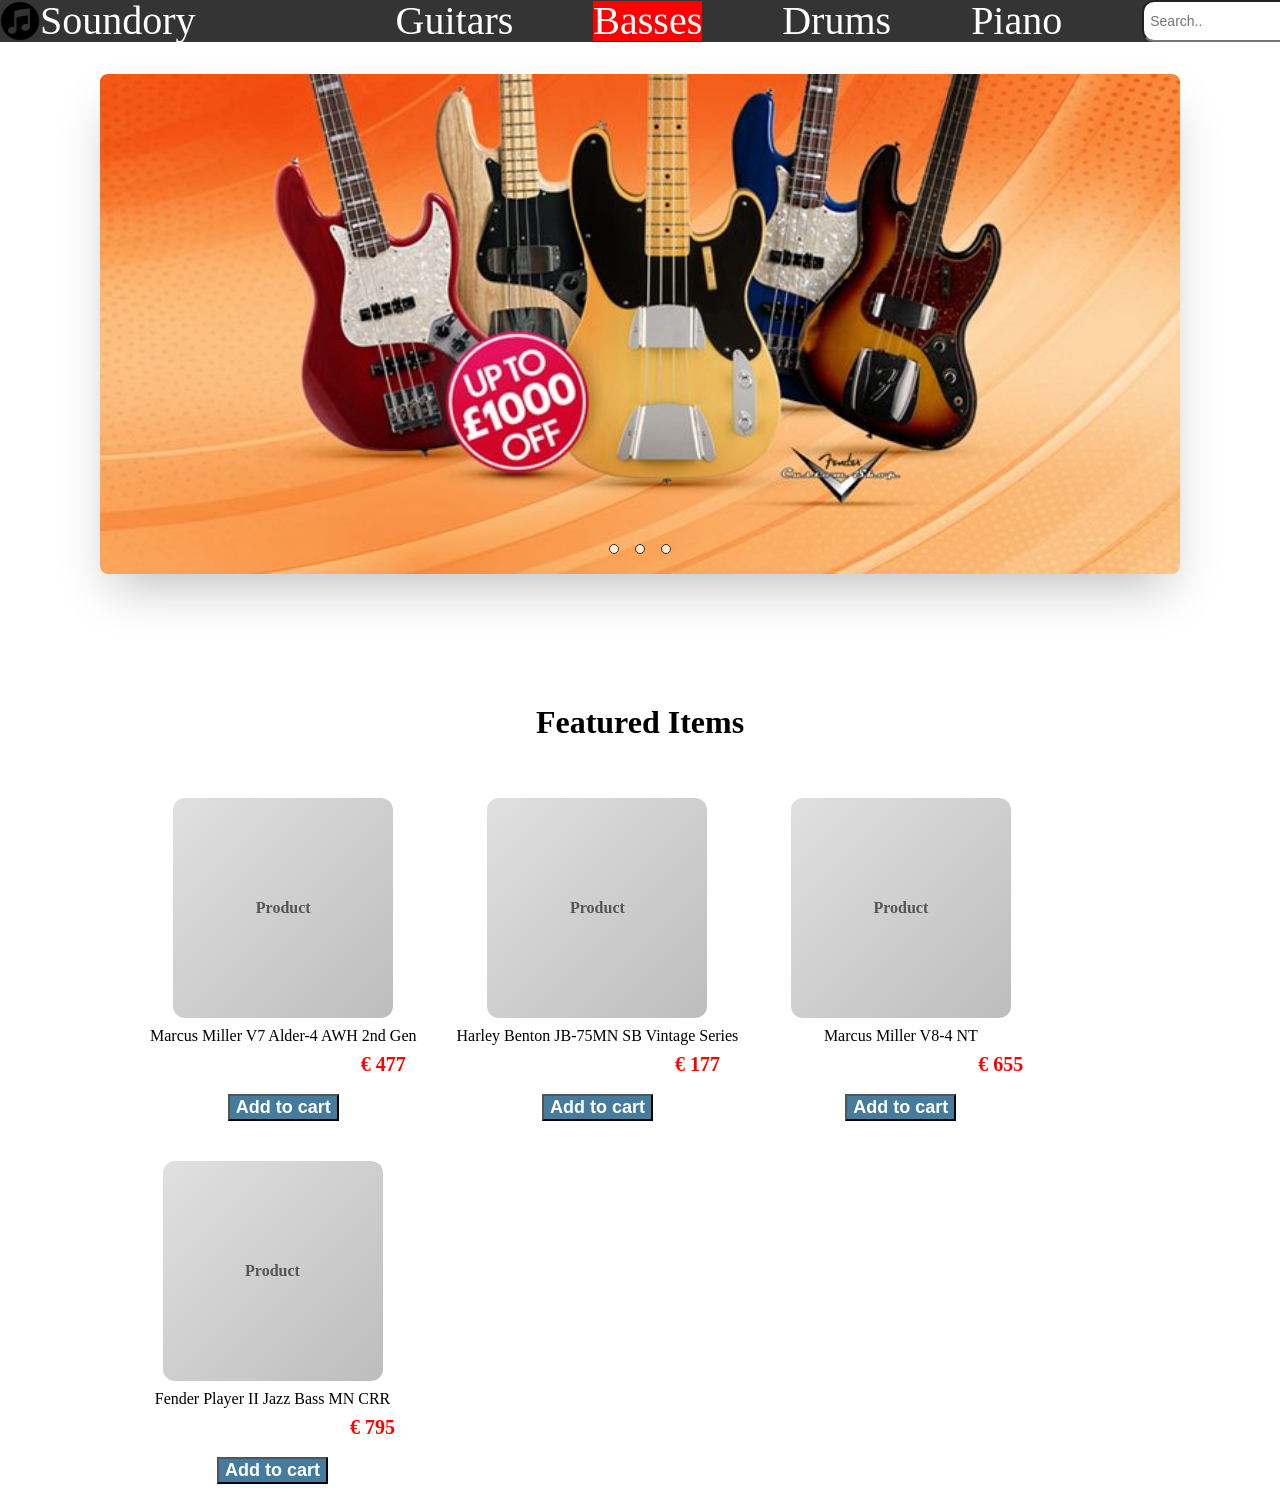
==== pages/bass.html @ 8462c8d7 "Add bass page, with image slider and placeholder products." ====
<!doctype html>
<html>
  <head>
    <meta charset="UTF-8" />
    <meta name="viewport" content="width=device-width, initial-scale=1.0" />
    <title>Soundory</title>

    <link rel="stylesheet" href="../reset.css" />
    <link rel="stylesheet" href="../style.css" />
  </head>

  <body>

  <div class="navbar">

    <div class="logo">
      <a href="../index.html">
        <img src="../images/logo.png">
        Soundory
      </a>
    </div>

    <div class="sections">
      <h2><a href="guitar.html">Guitars</a></h2>
      <h2 style="background-color: red;"><a href="bass.html">Basses</a></h2>
      <h2><a href="drum.html">Drums</a></h2>
      <h2><a href="piano.html">Piano</a></h2>

      <input type="text" class="search_bar" placeholder="Search..">
      <button>Search</button>
    </div>

  </div>

  <section class="container">

    <div class="slider-wrapper">

      <div class="slider">
        <img id="slide-1" src="../images/bass_special.jpg">
        <img id="slide-2" src="../images/bass_best.jpg">
        <img id="slide-3" src="../images/bass.jpg" style="object-position: bottom;">
      </div>

      <div class="slider-nav">
        <a href="#slide-1"></a>
        <a href="#slide-2"></a>
        <a href="#slide-3"></a>
      </div>

    </div>

  </section>

  <div class="headings">

    <h2>Featured Items</h2>

    <div class="products">

      <div class="product">
        <div class="product-image"></div>
        <p><b>Marcus Miller</b> V7 Alder-4 AWH 2nd Gen</p>
        <div class="price">€ 477</div>
        <button>Add to cart</button>
      </div>

      <div class="product">
        <div class="product-image"></div>
        <p><b>Harley Benton</b> JB-75MN SB Vintage Series</p>
        <div class="price">€ 177</div>
        <button>Add to cart</button>
      </div>

      <div class="product">
        <div class="product-image"></div>
        <p><b>Marcus Miller</b> V8-4 NT</p>
        <div class="price">€ 655</div>
        <button>Add to cart</button>
      </div>

      <div class="product">
        <div class="product-image"></div>
        <p><b>Fender</b> Player II Jazz Bass MN CRR</p>
        <div class="price">€ 795</div>
        <button>Add to cart</button>
      </div>

    </div>

  </div>

  </body>
</html>
---- style.css ----
body{
  overflow-x: hidden;
}

.logo{
  display: flex;
}

.logo a{
  display: flex;
  align-items: center;
  font-size: 40px;
  color: white;
  text-decoration: none;
}

.logo a:hover{
  color: lightblue;
}

.logo img{
  width: 40px;
  height: 40px;
}

.navbar{
  left: 0%;
  display: flex;
  gap: 200px;
  height: 42px;
  width: 100%;
  background-color: #353434;
  align-items: center;
}

.navbar h2{
  font-size: 40px;
  color: white;
  margin: 0;
}

.navbar a{
  color: white;
  text-decoration: none;
}

.navbar h2:hover{
  background-color: lightblue;
}

.navbar button{
  font-size: 20px;
  height: 30px;
  border-radius: 5px;
  position: relative;
}

.search_bar{
  width: 169.6px;
  height: 42px;

  padding: 4px 6px;

  font-size: 14px;
  border-radius: 12px;

  box-sizing: border-box;
}

.sections{
  display: flex;
  gap: 80px;
  align-items: center;
  flex-wrap: nowrap;
}

.sections button{
  margin-left: -60px;
}

.sections input{
  flex-shrink: 0;
}

.headings{
  display: flex;
  flex-direction: column;
  gap: 50px;
  justify-content: center;
  align-items: center;
  margin-top: 100px;
}

.headings h2{
  font-size: 32px;
  font-weight: bold;
}

.products{
  display: flex;
  flex-wrap: wrap;
  flex-direction: row;
  gap: 20px;
  max-width: 1000px;
  margin: 0 auto;
}

.product{
  display: flex;
  flex-direction: column;
  align-items: center;
  padding: 10px;
  border-radius: 12px;
}

.product:hover{
  border: 2px solid black;
}

.product p{
  margin-top: 10px;
  margin-bottom: 10px;
  width: 100%;
  text-align: center;
}

.price{
  color: red;
  font-weight: bold;
  margin-left: 200px;
  font-size: 20px;
}

.product button{
  margin-top: 20px;
  font-size: 18px;
  font-weight: bold;
  color: white;
  background-color: #457b9d;
}

.container{
  padding: 2rem;
}

.slider-wrapper{
  position: relative;
  max-width: 1080px;
  margin: 0 auto;
}

.slider{
  width: 100%;
  max-width: 1080px;
  height: 500px;
  display: flex;
  aspect-ratio: 16/9;
  overflow-x: auto;
  scroll-snap-type: x mandatory;
  scroll-behavior: smooth;
  box-shadow: 0 1.5rem 3rem -0.75rem hsla(0, 0%, 0%, 0.25);
  border-radius: 0.5rem;
  scrollbar-width: none;
}

.slider img{
  flex: 1 0 100%;
  scroll-snap-align: start;
  object-fit: cover;
  height: 500px;
}

.slider-nav{
  display: flex;
  column-gap: 1rem;
  position: absolute;
  bottom: 1.25rem;
  left: 50%;
  transform: translateX(-50%);
  z-index: 1;
}

.slider-nav a{
  width: 0.5rem;
  height: 0.5rem;
  border-radius: 50%;
  background-color: white;
  border: 1px solid black;
  opacity: 0.75;
  transition: opacity 250ms ease;
}

.slider-nav a:hover{
  opacity: 1;
}

.product-image{
  width: 220px;
  height: 220px;

  background: linear-gradient(135deg, #e0e0e0, #bdbdbd);
  border-radius: 12px;

  display: flex;
  align-items: center;
  justify-content: center;
}

.product-image::after{
  content: "Product";
  font-weight: bold;
  color: #555;
}
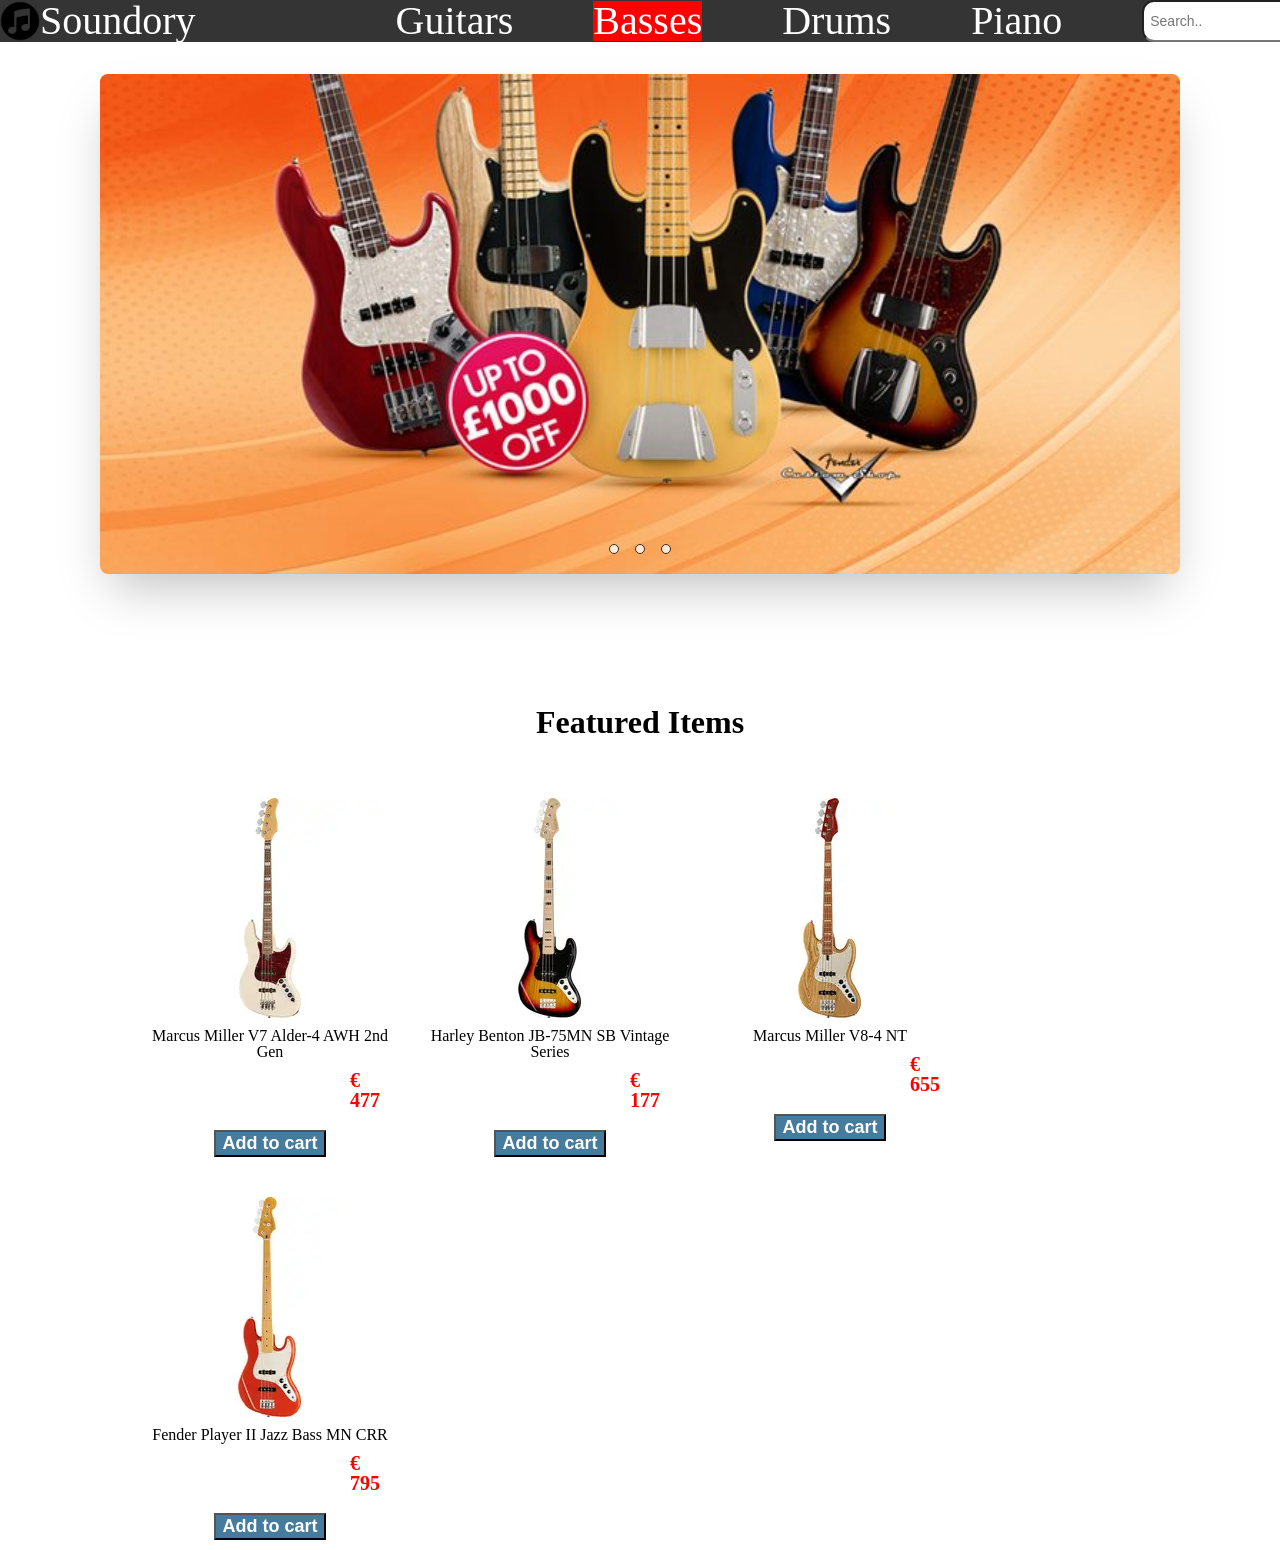
==== commit 3e13e665: "Add images to products within the bass page." ====
--- a/pages/bass.html
+++ b/pages/bass.html
@@ -21,13 +21,19 @@
     </div>
 
     <div class="sections">
+
       <h2><a href="guitar.html">Guitars</a></h2>
-      <h2 style="background-color: red;"><a href="bass.html">Basses</a></h2>
+
+      <h2 style="background-color: red;">
+        <a href="bass.html">Basses</a>
+      </h2>
+
       <h2><a href="drum.html">Drums</a></h2>
       <h2><a href="piano.html">Piano</a></h2>
 
       <input type="text" class="search_bar" placeholder="Search..">
       <button>Search</button>
+
     </div>
 
   </div>
@@ -39,7 +45,7 @@
       <div class="slider">
         <img id="slide-1" src="../images/bass_special.jpg">
         <img id="slide-2" src="../images/bass_best.jpg">
-        <img id="slide-3" src="../images/bass.jpg" style="object-position: bottom;">
+        <img id="slide-3" src="../images/bass.jpg">
       </div>
 
       <div class="slider-nav">
@@ -59,28 +65,28 @@
     <div class="products">
 
       <div class="product">
-        <div class="product-image"></div>
+        <img src="../images/alder-4.webp">
         <p><b>Marcus Miller</b> V7 Alder-4 AWH 2nd Gen</p>
         <div class="price">€ 477</div>
         <button>Add to cart</button>
       </div>
 
       <div class="product">
-        <div class="product-image"></div>
+        <img src="../images/JB-75MN.webp">
         <p><b>Harley Benton</b> JB-75MN SB Vintage Series</p>
         <div class="price">€ 177</div>
         <button>Add to cart</button>
       </div>
 
       <div class="product">
-        <div class="product-image"></div>
+        <img src="../images/V8-4_NT.webp">
         <p><b>Marcus Miller</b> V8-4 NT</p>
         <div class="price">€ 655</div>
         <button>Add to cart</button>
       </div>
 
       <div class="product">
-        <div class="product-image"></div>
+        <img src="../images/player-2.webp">
         <p><b>Fender</b> Player II Jazz Bass MN CRR</p>
         <div class="price">€ 795</div>
         <button>Add to cart</button>
--- a/style.css
+++ b/style.css
@@ -97,22 +97,27 @@
 }
 
 .products{
-  display: flex;
+  justify-content: flex-start;
+  display:flex;
   flex-wrap: wrap;
   flex-direction: row;
-  gap: 20px;
+  gap:20px;
   max-width: 1000px;
   margin: 0 auto;
 }
 
-.product{
+.product {
   display: flex;
   flex-direction: column;
   align-items: center;
+
+  width: 240px;
+
   padding: 10px;
   border-radius: 12px;
-}
-
+
+  transition: transform 0.2s ease;
+}
 .product:hover{
   border: 2px solid black;
 }
@@ -137,6 +142,14 @@
   font-weight: bold;
   color: white;
   background-color: #457b9d;
+}
+
+.product img{
+  width: 220px;
+  height: 220px;
+
+  object-fit: contain;
+  display: block;
 }
 
 .container{
